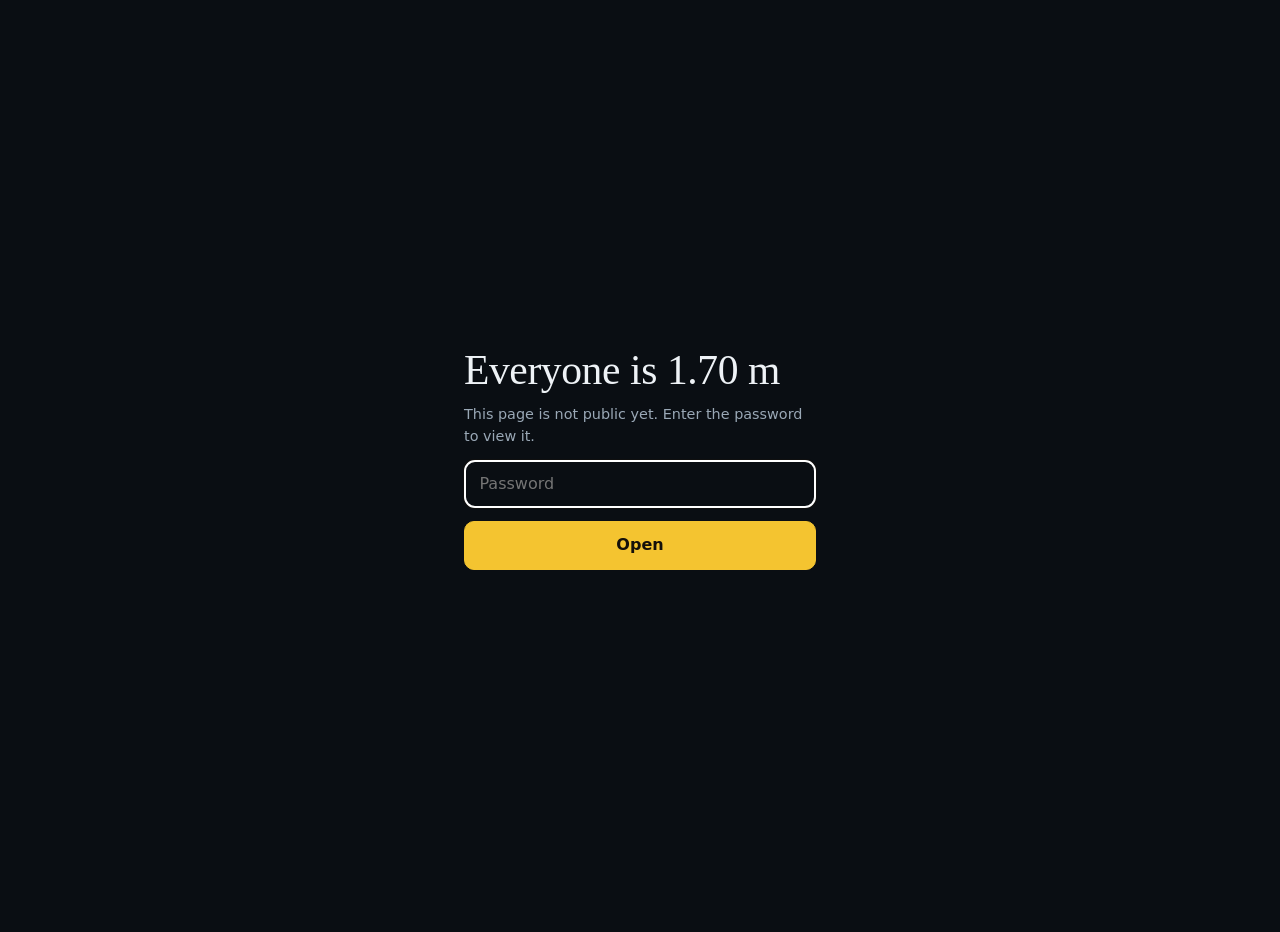
==== at-preview-07470f3b/index.html @ 03a9b23c "Preview page: clearer pooling labels in the method figure Co-Authored-By: Claude Opus 5.5 <noreply@a" ====
<!doctype html><html lang="en"><head><meta charset="utf-8">
<meta name="viewport" content="width=device-width,initial-scale=1"><meta name="robots" content="noindex,nofollow">
<title>Everyone Is 1.70 m</title>
<style>
:root{--bg:#0a0e13;--ink:#eef2f6;--muted:#9aa8b6;--rule:#26323e;--accent:#f4c430;color-scheme:dark}
body{margin:0;min-height:100vh;display:grid;place-items:center;background:var(--bg);color:var(--ink);font:16px/1.5 system-ui,sans-serif;padding:16px}
form{display:grid;gap:.8rem;width:min(22rem,100%)}
input,button{font:inherit;padding:.7rem .9rem;border-radius:10px;border:1px solid var(--rule);background:transparent;color:inherit}
button{background:var(--accent);color:#14100a;border-color:var(--accent);cursor:pointer;font-weight:600}
p{margin:0;color:var(--muted);font-size:.9rem}
</style></head><body>
<form id="f"><h1 style="margin:0;font:400 2.6rem/1 Georgia,serif;letter-spacing:-.01em">Everyone is 1.70&nbsp;m</h1>
<p>This page is not public yet. Enter the password to view it.</p>
<input id="pw" type="password" autocomplete="current-password" placeholder="Password" required autofocus>
<button>Open</button><p id="msg" role="status"></p></form>
<script>
const SALT = "AtAER7qEdrrF9nVOpeGhBw==", ITER = 250000;
const b64 = s => Uint8Array.from(atob(s), c => c.charCodeAt(0));
async function derive(pw) {
  const base = await crypto.subtle.importKey("raw", new TextEncoder().encode(pw), "PBKDF2", false, ["deriveBits"]);
  return new Uint8Array(await crypto.subtle.deriveBits({name: "PBKDF2", salt: b64(SALT), iterations: ITER, hash: "SHA-256"}, base, 256));
}
async function open(raw) {
  const key = await crypto.subtle.importKey("raw", raw, "AES-GCM", false, ["decrypt"]);
  const buf = new Uint8Array(await (await fetch("page.enc")).arrayBuffer());
  const html = new TextDecoder().decode(await crypto.subtle.decrypt({name: "AES-GCM", iv: buf.slice(0, 12)}, key, buf.slice(12)));
  try { sessionStorage.setItem("pk", btoa(String.fromCharCode(...raw))); } catch (e) {}
  window.__PK = raw;
  document.open(); document.write(html); document.close();
}
document.getElementById("f").onsubmit = async e => {
  e.preventDefault(); const msg = document.getElementById("msg"); msg.textContent = "Opening…";
  try { await open(await derive(document.getElementById("pw").value)); }
  catch (err) { msg.textContent = "Wrong password."; }
};
try { const k = sessionStorage.getItem("pk"); if (k) open(b64(k)).catch(() => sessionStorage.removeItem("pk")); } catch (e) {}
</script></body></html>
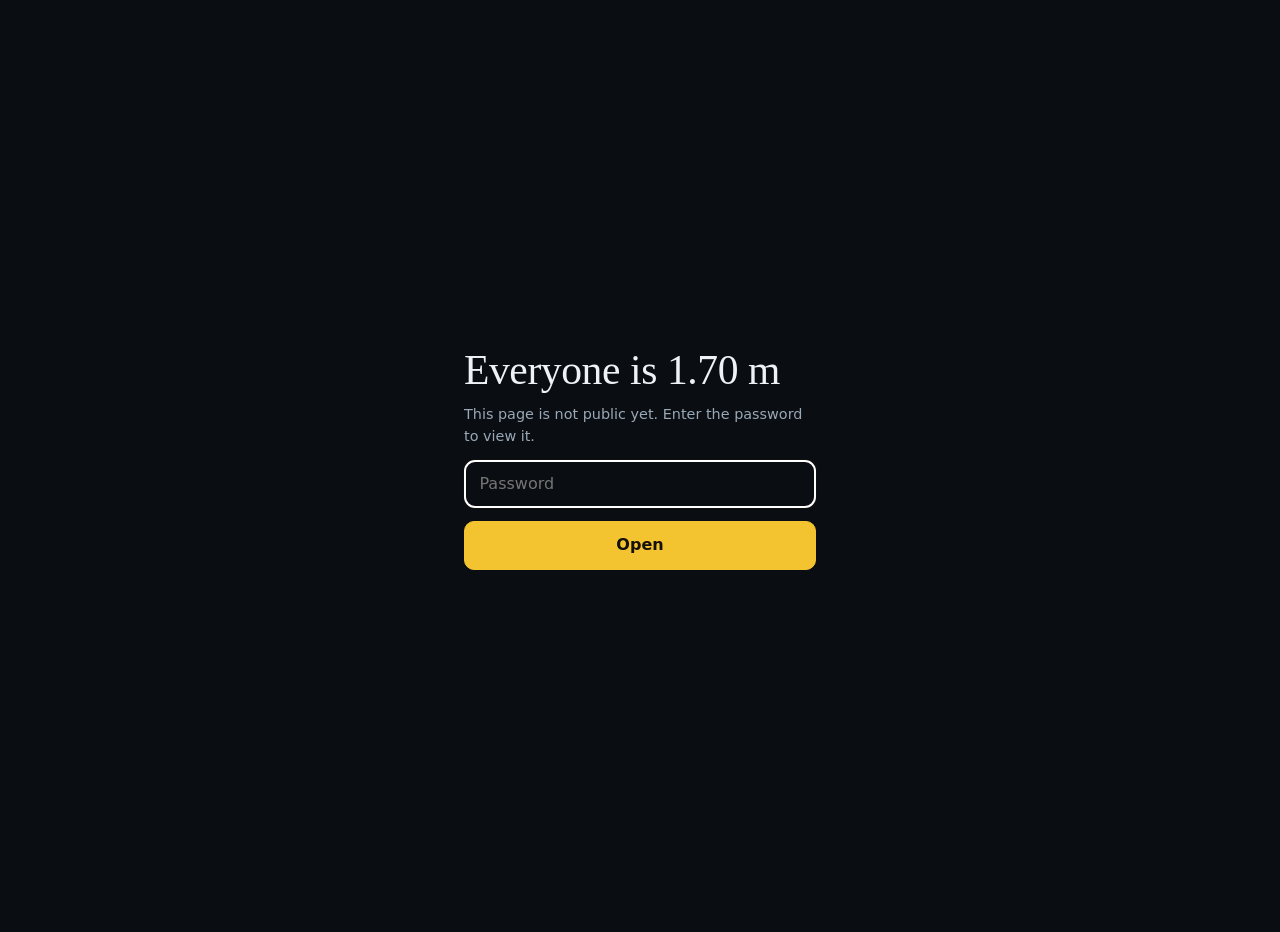
==== commit a27f10be: "Preview page: gravity test on 3D/4D models, correcting any world, new film Co-Authored-By: Claude Op" ====
--- a/at-preview-07470f3b/index.html
+++ b/at-preview-07470f3b/index.html
@@ -14,7 +14,7 @@
 <input id="pw" type="password" autocomplete="current-password" placeholder="Password" required autofocus>
 <button>Open</button><p id="msg" role="status"></p></form>
 <script>
-const SALT = "AtAER7qEdrrF9nVOpeGhBw==", ITER = 250000;
+const SALT = "ubE1mVRCn3mCZ+cGJhATGQ==", ITER = 250000;
 const b64 = s => Uint8Array.from(atob(s), c => c.charCodeAt(0));
 async function derive(pw) {
   const base = await crypto.subtle.importKey("raw", new TextEncoder().encode(pw), "PBKDF2", false, ["deriveBits"]);
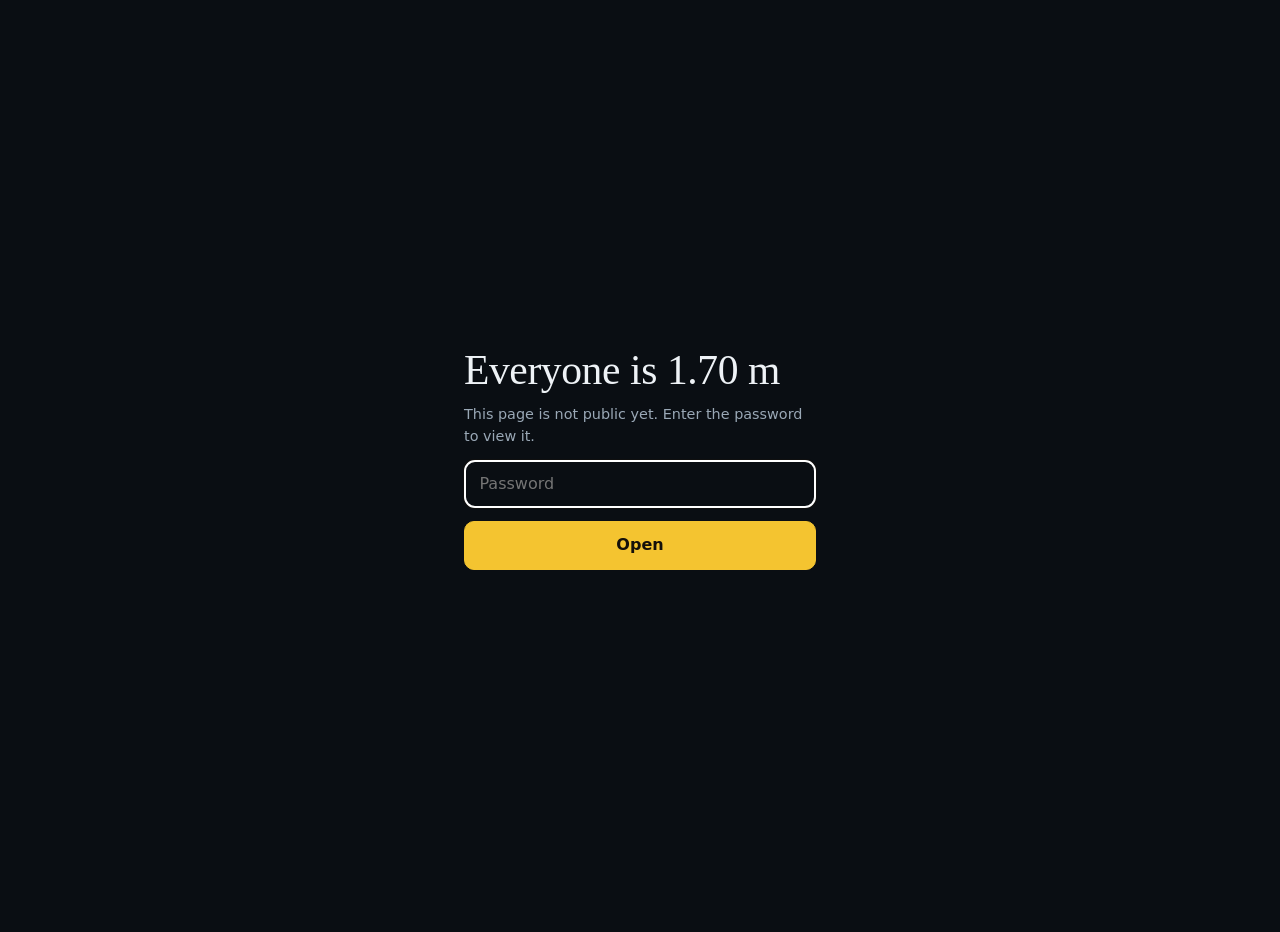
==== commit 02ea180b: "Preview page: court-free correction numbers Co-Authored-By: Claude Opus 5.5 <noreply@anthropic.com> " ====
--- a/at-preview-07470f3b/index.html
+++ b/at-preview-07470f3b/index.html
@@ -14,7 +14,7 @@
 <input id="pw" type="password" autocomplete="current-password" placeholder="Password" required autofocus>
 <button>Open</button><p id="msg" role="status"></p></form>
 <script>
-const SALT = "ubE1mVRCn3mCZ+cGJhATGQ==", ITER = 250000;
+const SALT = "oG2QcfG6b4Y0IRp9nAnGJw==", ITER = 250000;
 const b64 = s => Uint8Array.from(atob(s), c => c.charCodeAt(0));
 async function derive(pw) {
   const base = await crypto.subtle.importKey("raw", new TextEncoder().encode(pw), "PBKDF2", false, ["deriveBits"]);
